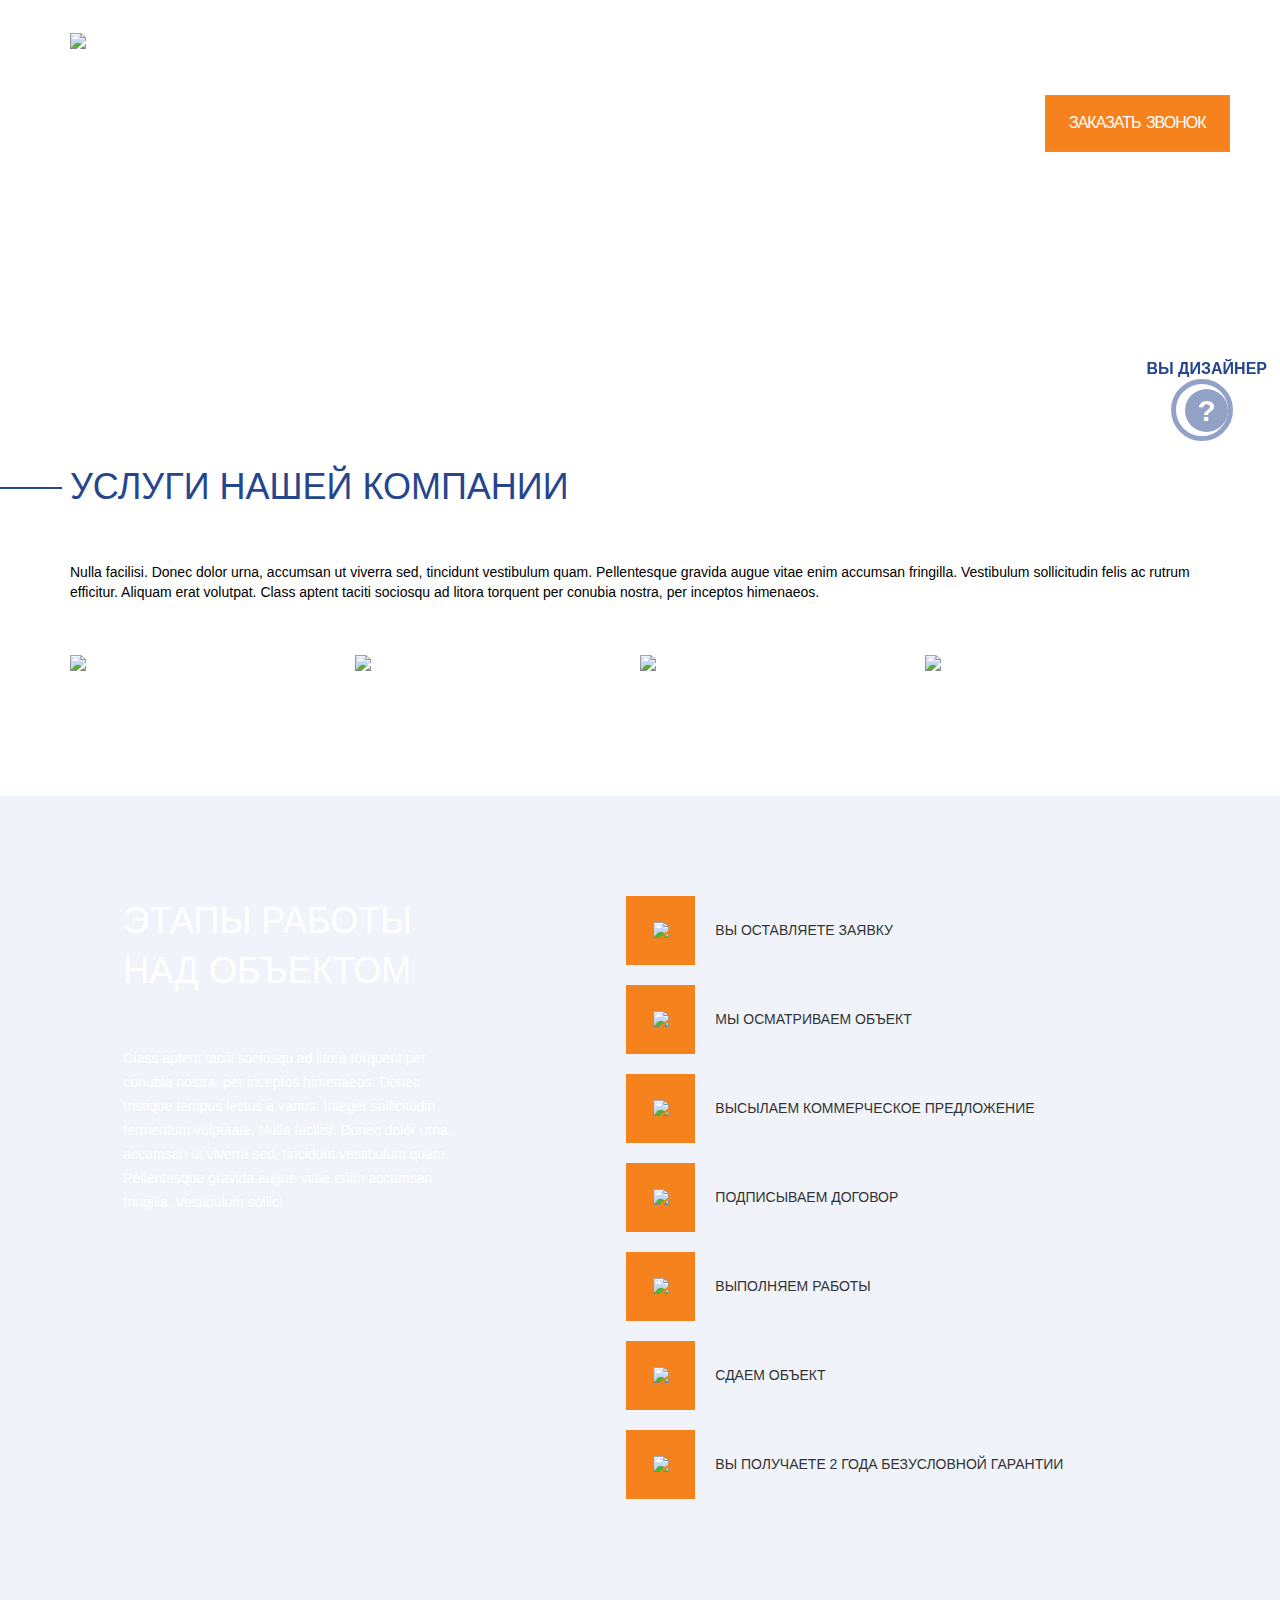
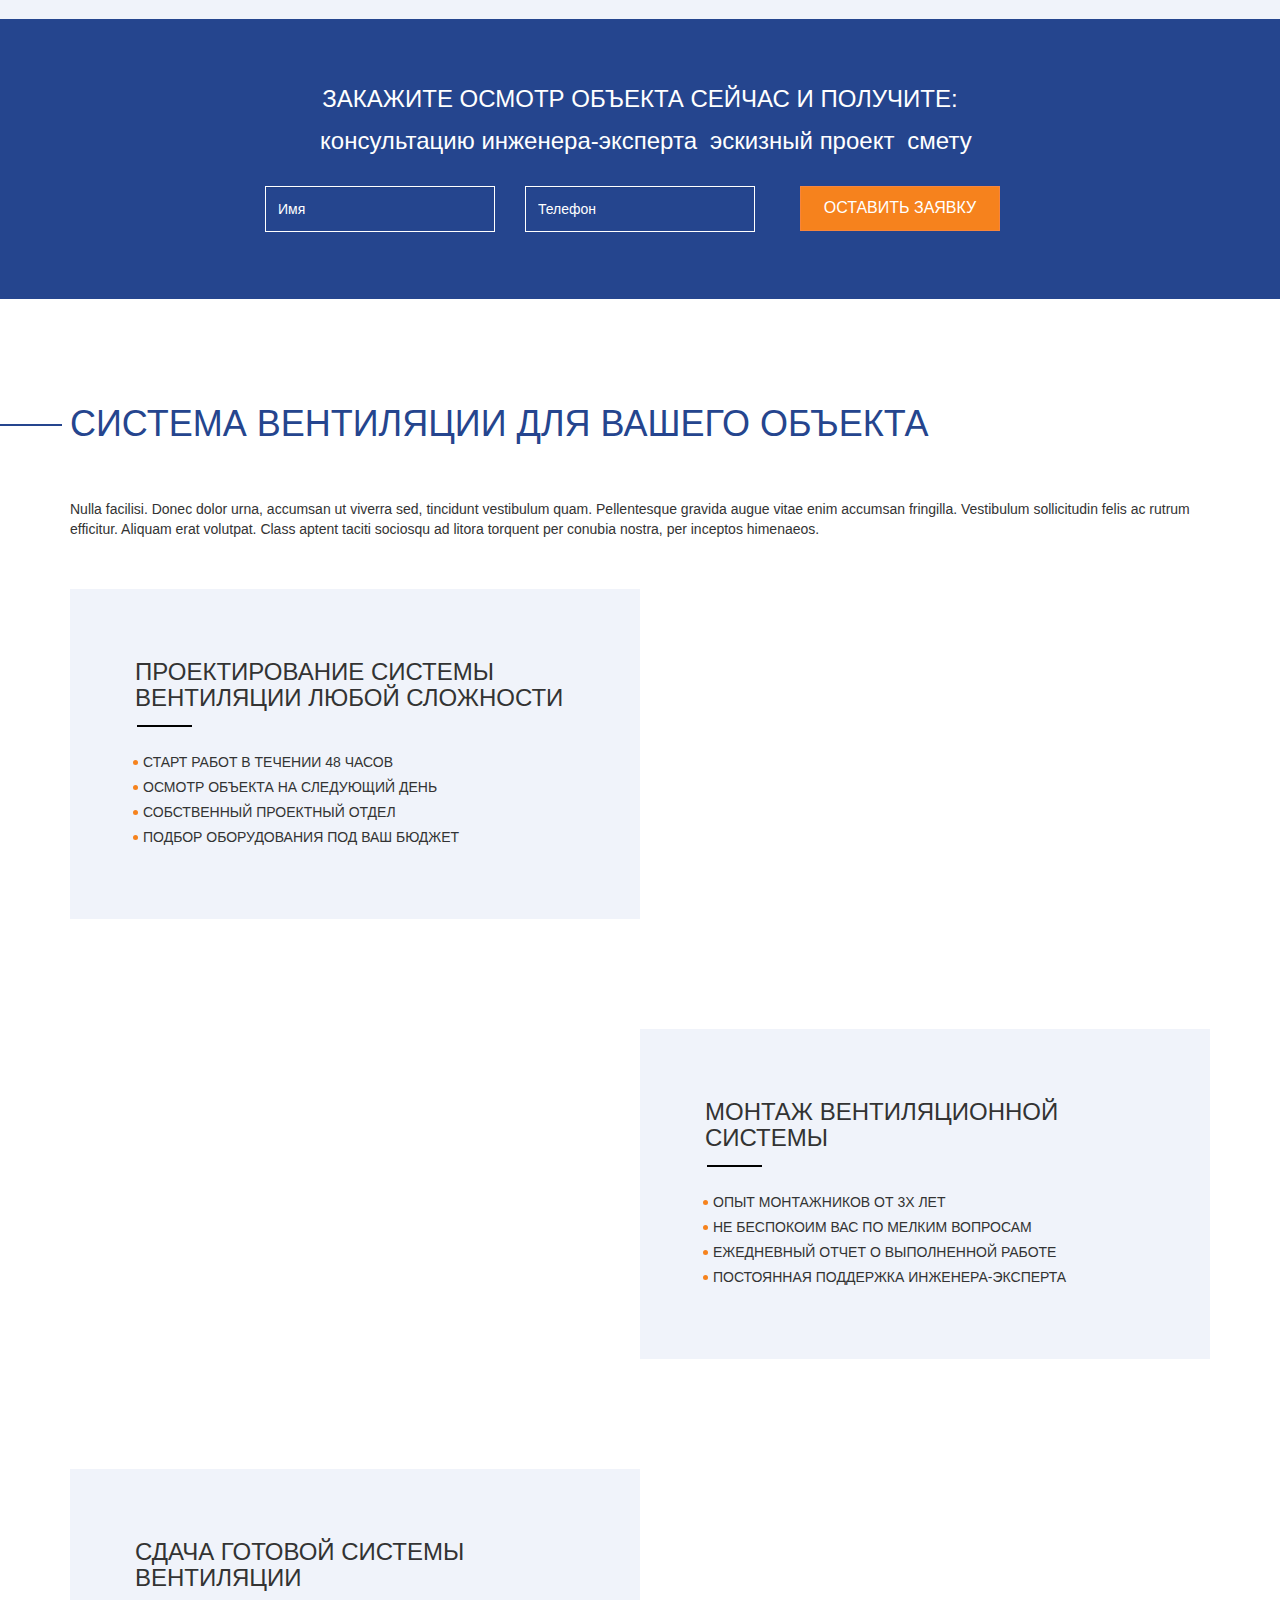
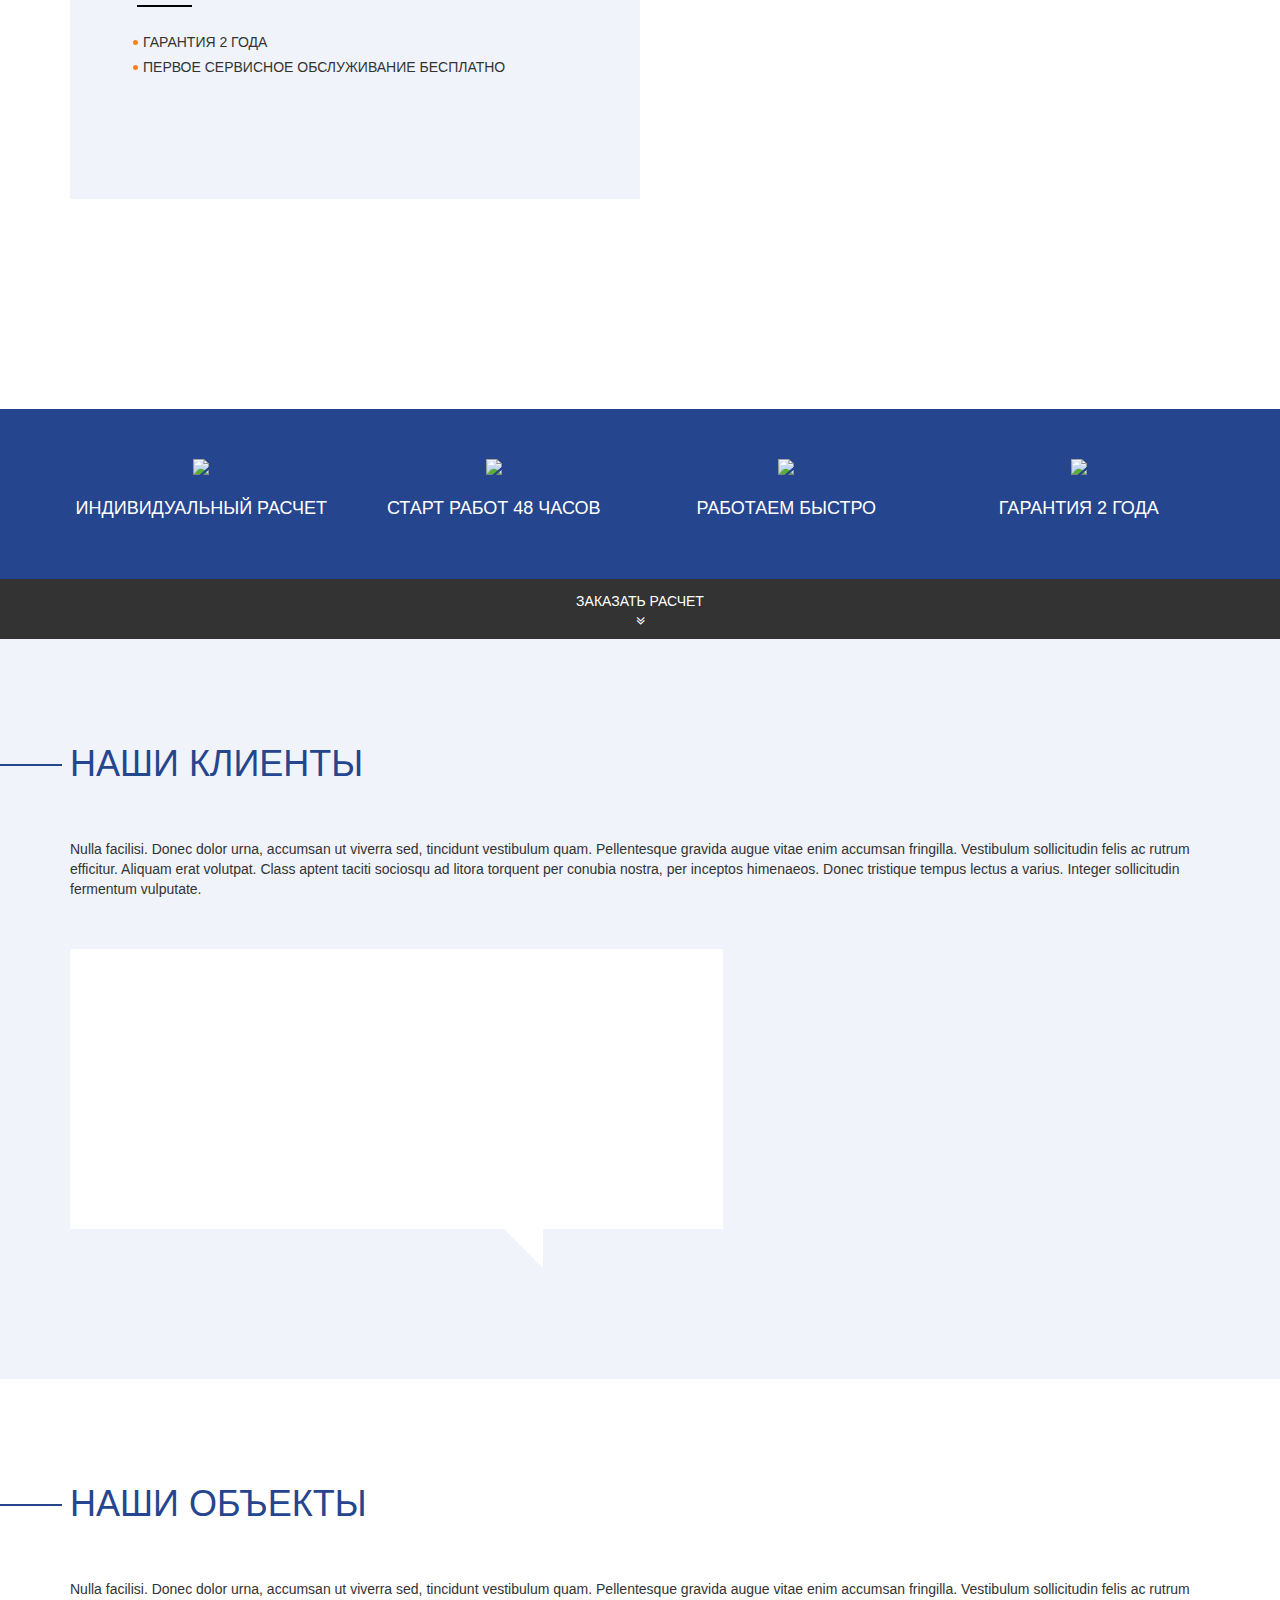
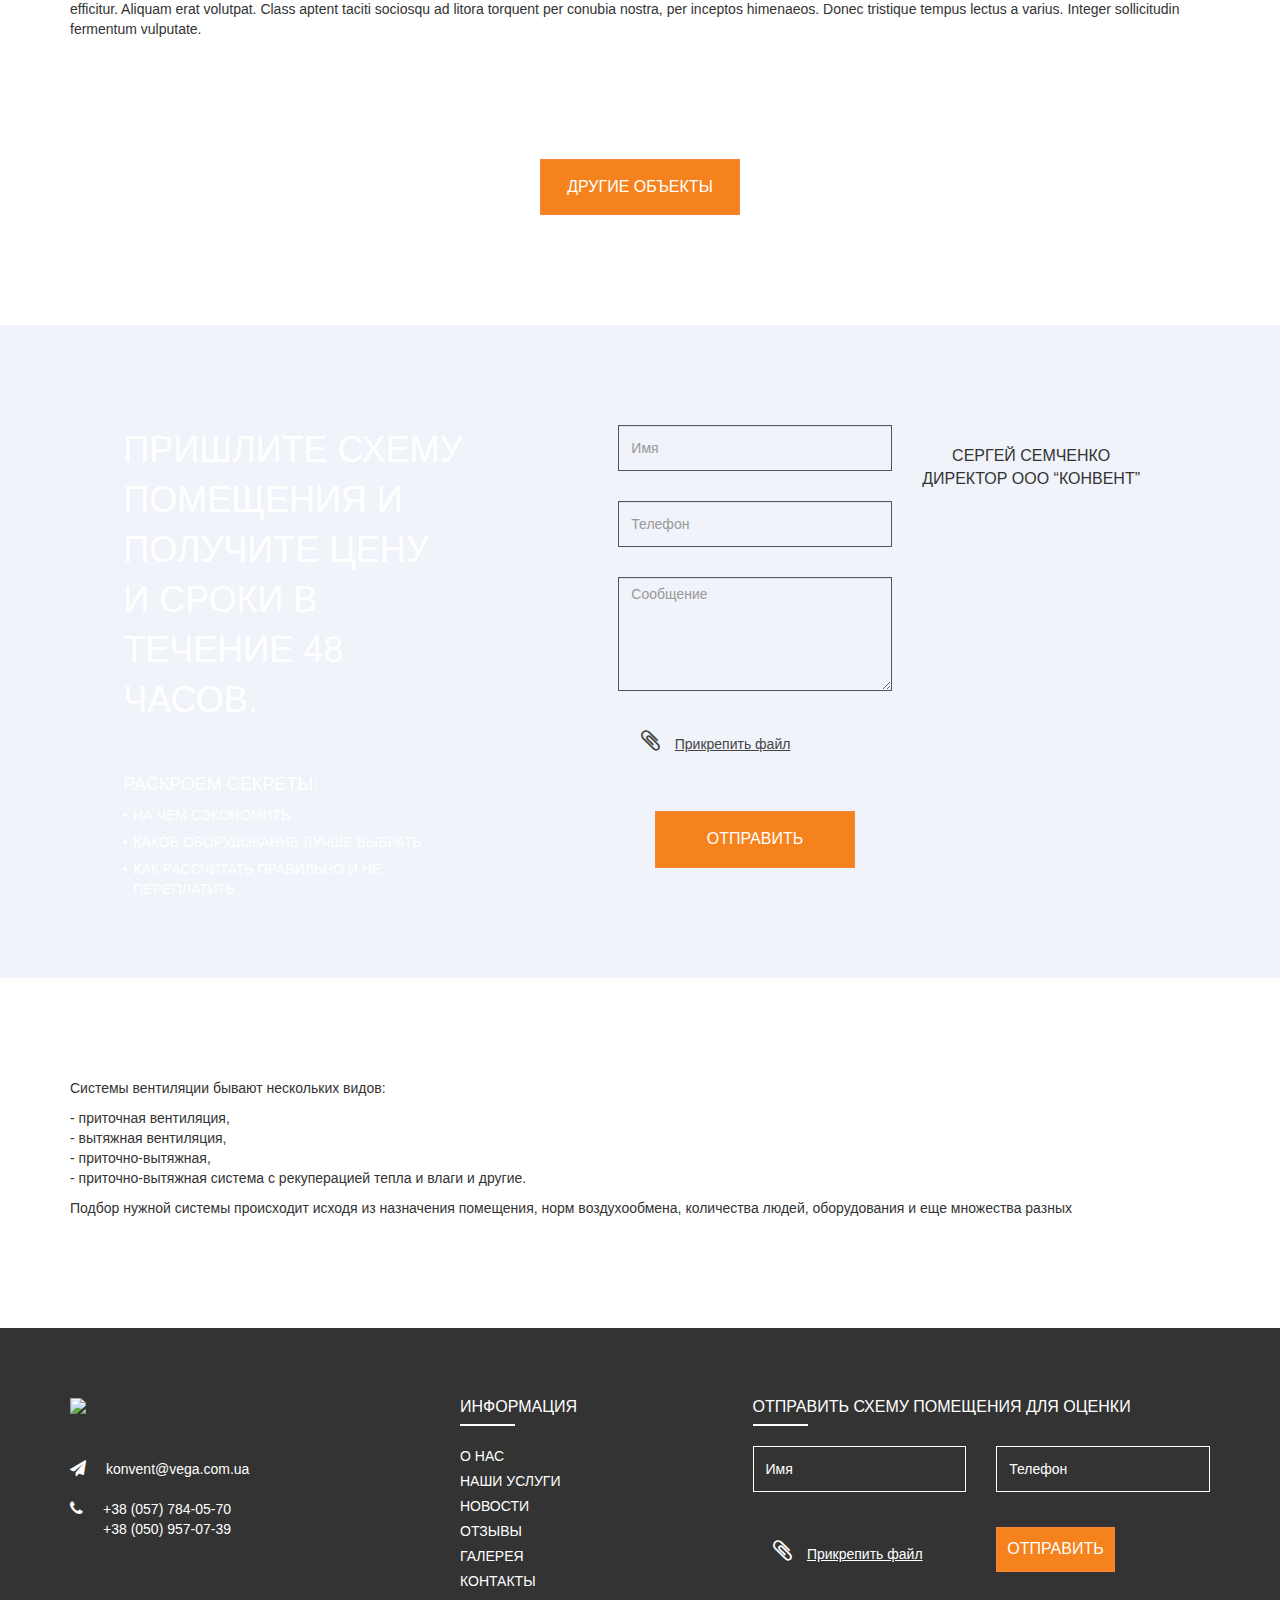
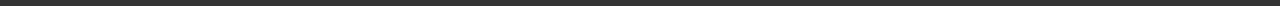
==== index.html @ 23cc6eb9 "1stEd" ====
<!DOCTYPE html>
<html lang="en">

<head>
    <meta charset="utf-8">
    <meta http-equiv="X-UA-Compatible" content="IE=edge">
    <meta name="viewport" content="width=device-width, initial-scale=1">
    <title>konvent</title>
    <!-- Bootstrap -->
    <link href="css/bootstrap.min.css" rel="stylesheet">
    <link href="https://fonts.googleapis.com/css?family=Open+Sans" rel="stylesheet">
    <link href="https://fonts.googleapis.com/css?family=Comfortaa:400,700&amp;subset=cyrillic-ext" rel="stylesheet">
    <link href="http://maxcdn.bootstrapcdn.com/font-awesome/4.3.0/css/font-awesome.min.css" rel="stylesheet">
    <link href="https://cdnjs.cloudflare.com/ajax/libs/fancybox/2.1.5/jquery.fancybox.min.css" rel="stylesheet">
    <link rel="stylesheet" type="text/css" href="css/style.css">
</head>

<body id="main-page">
    <header id="header">
        <div class="container">
            <div class="header-wrapper">
                <div class="header-top">
                    <div class="row">
                        <div class="col-sm-6 col-md-3">
                            <div class="logo-block">
                                <a href="#"><img src="images/logo.png"></a>
                                <p>10 лет на рынке</p>
                            </div>
                        </div>
                        <div class="col-sm-6 col-md-2 col-md-push-7">
                            <div class="phone-block">
                                <a class="order-call" href="tel:+38057784057">

                   +38 (057) 784-05-70

                 </a>
                                <a class="order-call" href="tel:+380509570739">

                   +38 (050) 957-07-39

                 </a>
                                <a class="btn btn-section" href="#" data-toggle="modal" data-target="#modal-oneclick">Заказать звонок</a>
                            </div>
                        </div>
                        <div class="col-sm-12 col-md-7 col-md-pull-2">
                            <div class="header-menu">
                                <div class="navbar-header">
                                    <button type="button" class="navbar-toggle" data-toggle="collapse" data-target=".navbar-collapse">
                                        <span class="sr-only">Toggle navigation</span>
                                        <span class="icon-bar"></span>
                                        <span class="icon-bar"></span>
                                        <span class="icon-bar"></span>
                                    </button>
                                </div>
                                <div id="menu" class="navbar-collapse collapse">
                                    <div class="menu-header-menu-container">
                                        <ul id="bs-example-navbar-collapse-1" class="nav nav-justified">
                                            <li class="menu-item"><a title="О нас" href="#">О нас</a></li>
                                            <li class="menu-item"><a title="Услуги" href="#">Услуги</a></li>
                                            <li class="menu-item"><a title="Новости" href="#">Новости</a></li>
                                            <li class="menu-item"><a title="Магазин" href="#">Магазин</a></li>
                                            <li class="menu-item"><a title="Галерея" href="#">Галерея</a></li>
                                            <li class="menu-item"><a title="Контакты" href="#">Контакты</a></li>
                                        </ul>
                                    </div>
                                </div>
                            </div>
                        </div>
                        
                    </div>

                        <h1>Эксперт в области климата</h1>
                    <h1>Эксперт в области климата</h1>

                </div>
            </div>
        </div>
    </header>
    <section class="services section-content">

        <div class="container">
            <h2>Услуги нашей компании</h2>
            <p>Nulla facilisi. Donec dolor urna, accumsan ut viverra sed, tincidunt vestibulum quam. Pellentesque gravida augue vitae enim accumsan fringilla. Vestibulum sollicitudin felis ac rutrum efficitur. Aliquam erat volutpat. Class aptent taciti sociosqu ad litora torquent per conubia nostra, per inceptos himenaeos. </p>
            <div class="service-wrapper">
                <div class="service-item" id="service-1">
                    <img src="images/service-ventil.png">
                    <h5>вентиляция</h5>
                    <span class="hover-block">
                        <a href="#" class="btn">заказать</a>
                    </span>
                </div>
                <div class="service-item" id="service-2">
                    <img src="images/service-otoplenie.png">
                    <h5>отопление</h5>
                    <span class="hover-block">
                        <a href="#" class="btn">заказать</a>
                    </span>
                </div>
                <div class="service-item" id="service-3">
                    <img src="images/service-air-conditioning.png">
                    <h5>кондиционеры</h5>
                    <span class="hover-block">
                        <a href="#" class="btn">заказать</a>
                    </span>
                </div>
                <div class="service-item" id="service-4">
                    <img src="images/service-remont.png">
                    <h5>ремонт. сервис</h5>
                    <span class="hover-block">
                        <a href="#" class="btn">заказать</a>
                    </span>
                </div>
            </div>
        </div>
    </section>
    <section class="stages-of-work">
        <div class="row equal">
            <div class="col-sm-5" id="stages-bg" >
                <div class="about ">
                    <h2>этапы  работы над объектом</h2>
                    <p>Class aptent taciti sociosqu ad litora torquent per conubia nostra, per inceptos himenaeos. Donec tristique tempus lectus a varius. Integer sollicitudin fermentum vulputate. Nulla facilisi. Donec dolor urna, accumsan ut viverra sed, tincidunt vestibulum quam. Pellentesque gravida augue vitae enim accumsan fringilla. Vestibulum sollici</p>
                    </div>
            </div>
            <div class="col-sm-7">
                <div class="stages-item">
                    <ul>
                        <li>
                        <div class="stages-item-img">
                        <img src="images/stages-item1.png">
                        </div>
                        Вы оставляете заявку 
                        </li>
                        <li>
                        <div class="stages-item-img">
                        <img src="images/stages-item2.png">
                        </div> 
                        Мы осматриваем объект</li>
                        <li>
                        <div class="stages-item-img">
                        <img src="images/stages-item3.png">
                        </div>
                        Высылаем коммерческое предложение</li>
                        <li>
                        <div class="stages-item-img">
                        <img src="images/stages-item4.png">
                        </div>
                        Подписываем договор</li>
                        <li>
                        <div class="stages-item-img">
                        <img src="images/stages-item5.png">
                        </div>
                        Выполняем работы</li>
                        <li>
                        <div class="stages-item-img">
                        <img src="images/stages-item6.png">
                        </div>
                        Сдаем объект</li>
                        <li>
                        <div class="stages-item-img">
                        <img src="images/stages-item7.png">
                        </div>
                        Вы получаете 2 года безусловной гарантии</li>
                    </ul>
                </div>
            </div>
        </div>
    </section>
    <section class="order-object">
        <div class="container">
            <div class="row">
                <div class="col-sm-offset-2 col-sm-8 col-sm-offset-2">
                    <h3>Закажите осмотр объекта сейчас и   получите:</h3>
                    <ul>
                        <li> консультацию инженера-эксперта</li>
                        <li>эскизный проект</li>
                        <li>смету</li>
                    </ul>
                    <div class="form-block">
                        <form>
                            <div class="form-group">
                                <div class="row">
                                    <div class="col-sm-4">
                                        <input type="text" class="form-control" placeholder="Имя">
                                    </div>
                                    <div class="col-sm-4">
                                        <input type="tel" class="form-control" placeholder="Телефон">
                                    </div>
                                    <div class="col-sm-4">
                                        <a class="btn btn-section" href="#">оставить заявку</a>
                                    </div>
                                </div>
                            </div>
                        </form>
                        
                    </div>
                </div>
            </div>
        </div>
    </section>
    <!-- 09-06 code N -->
    <section class="about-product section-content">
        <div class="container">
            <h2>Система вентиляции для Вашего объекта</h2>
            <p>Nulla facilisi. Donec dolor urna, accumsan ut viverra sed, tincidunt vestibulum quam. Pellentesque gravida augue vitae enim accumsan fringilla. Vestibulum sollicitudin felis ac rutrum efficitur. Aliquam erat volutpat. Class aptent taciti sociosqu ad litora torquent per conubia nostra, per inceptos himenaeos. </p>
            <div class="info-card-wrapper">
                <div class="info-card">
                    <div class="info-card-text">
                        <h3>Проектирование системы вентиляции любой сложности</h3>
                        <ul>
                            <li>Старт работ в течении 48 часов</li>
                            <li>Осмотр объекта на следующий день</li>
                            <li>Собственный проектный отдел</li>
                            <li>Подбор оборудования под Ваш бюджет</li>
                        </ul>
                    </div>
                    <div class="info-card-img">
                        <img src="images/gallery-img1.png">
                    </div>
                </div>
                <div class="info-card">
                    <div class="info-card-text">
                        <h3>Монтаж вентиляционной системы</h3>
                        <ul>
                            <li>Опыт монтажников от 3х лет</li>
                            <li> Не беспокоим Вас по мелким вопросам</li>
                            <li>Ежедневный отчет о выполненной работе</li>
                            <li>Постоянная поддержка инженера-эксперта</li>
                        </ul>
                    </div>
                    <div class="info-card-img">
                        <img src="images/gallery-img2.png">
                    </div>
                </div>
                <div class="info-card">
                    <div class="info-card-text">
                        <h3>Сдача готовой системы вентиляции</h3>
                        <ul>
                            <li>Гарантия 2 года</li>
                            <li> Первое сервисное обслуживание бесплатно</li>
                        </ul>
                    </div>
                    <div class="info-card-img">
                        <img src="images/gallery-img3.png">
                    </div>
                </div>
            </div>
        </div>
    </section>
    <section class="slogan">
        <div class="container">
            <div class="row">
                <div class="col-sm-3">
                    <div class="slogan-words">
                        <img src="images/slogan1.png">
                        <p>Индивидуальный расчет</p>
                    </div>
                </div>
                <div class="col-sm-3">
                    <div class="slogan-words">
                        <img src="images/slogan2.png">
                        <p>Старт работ 48 часов</p>
                    </div>
                </div>
                <div class="col-sm-3">
                    <div class="slogan-words">
                        <img src="images/slogan3.png">
                        <p>Работаем быстро</p>
                    </div>
                </div>
                <div class="col-sm-3">
                    <div class="slogan-words">
                        <img src="images/slogan4.png">
                        <p>Гарантия 2 года</p>
                    </div>
                </div>
            </div>
        </div>
    </section>
    <!-- //09-06 code N -->
    <!-- 09-06 code V -->
    <section class="order-form">
        <div class="panel-group">
            <div class="panel panel-default">
                <div class="panel-heading">
                    <h4 class="panel-title">
          <a data-toggle="collapse" href="#collapse1">Заказать расчет <span><i class="fa fa-angle-double-down" aria-hidden="true"></i></span></a>
        </h4>
                </div>
                <div id="collapse1" class="panel-collapse collapse">
                    <div class="panel-body">
                        <div class="container">
                            <div class="form-block">
                                <form action="#">
                                    <div class="form-group">
                                        <div class="row">
                                            <div class="col-sm-5">
                                                <input type="text" class="form-control" placeholder="Имя">
                                            </div>
                                            <div class="col-sm-5">
                                                <input type="tel" class="form-control" placeholder="Телефон">
                                            </div>
                                            <div class="col-sm-2">
                                                <a class="btn btn-section" href="#">оставить заявку</a>
                                            </div>
                                        </div>
                                    </div>
                                </form>
                            </div>
                        </div>
                    </div>
                </div>
            </div>
        </div>
    </section>
    <section class="reviews section-content bg-color">
        <div class="container">
            <h2>наши клиенты</h2>
            <p>Nulla facilisi. Donec dolor urna, accumsan ut viverra sed, tincidunt vestibulum quam. Pellentesque gravida augue vitae enim accumsan fringilla. Vestibulum sollicitudin felis ac rutrum efficitur. Aliquam erat volutpat. Class aptent taciti sociosqu ad litora torquent per conubia nostra, per inceptos himenaeos. Donec tristique tempus lectus a varius. Integer sollicitudin fermentum vulputate.</p>
            <div class="row reviews-wrapper">
                <div class="col-sm-7">
                    <div class="reviews-block">
                        <div class="reviews-slider"></div>
                    </div>
                </div>
                <div class="col-sm-5">
                    <div class="brand-block">
                        <ul class="clearfix">
                            <li>
                                <img src="images/brand-1.png" alt="">
                            </li>
                            <li><img src="images/brand-2.png" alt=""></li>
                            <li><img src="images/brand-3.png" alt=""></li>
                            <li><img src="images/brand-4.png" alt=""></li>
                            <li><img src="images/brand-5.png" alt=""></li>
                            <li><img src="images/brand-6.png" alt=""></li>
                        </ul>
                    </div>
                </div>
            </div>
        </div>
    </section>
    <section class="object-gallery section-content">
        <div class="container">
            <h2>наши объекты</h2>
            <p>Nulla facilisi. Donec dolor urna, accumsan ut viverra sed, tincidunt vestibulum quam. Pellentesque gravida augue vitae enim accumsan fringilla. Vestibulum sollicitudin felis ac rutrum efficitur. Aliquam erat volutpat. Class aptent taciti sociosqu ad litora torquent per conubia nostra, per inceptos himenaeos. Donec tristique tempus lectus a varius. Integer sollicitudin fermentum vulputate.</p>
        </div>
        <div class="gallery-block clearfix">
            <div class="img-wrapper">
                <a href="images/obj-lg-1.jpg" class="fancybox" data-fancybox="gallery" data-caption="My caption">
                    <img src="images/obj-1.jpg" alt="" />
                    <div class="hover-bg">
                        <h4>Lorem ipsum dolor</h4>
                        <img src="images/search-plus.png" alt="">
                    </div>
                </a>
            </div>
            <div class="img-wrapper">
                <a href="images/obj-lg-2.jpg" class="fancybox" data-fancybox="gallery" data-caption="My caption">
                    <img src="images/obj-2.jpg" alt="" />
                    <div class="hover-bg">
                        <h4>Lorem ipsum dolor</h4>
                        <img src="images/search-plus.png" alt="">
                    </div>
                </a>
            </div>
            <div class="img-wrapper">
                <a href="images/obj-lg-3.jpg" class="fancybox" data-fancybox="gallery" data-caption="My caption">
                    <img src="images/obj-3.jpg" alt="" />
                    <div class="hover-bg">
                        <h4>Lorem ipsum dolor</h4>
                        <img src="images/search-plus.png" alt="">
                    </div>
                </a>
            </div>
            <div class="img-wrapper">
                <a href="images/obj-lg-4.jpg" class="fancybox" data-fancybox="gallery" data-caption="My caption">
                    <img src="images/obj-4.jpg" alt="" />
                    <div class="hover-bg">
                        <h4>Lorem ipsum dolor</h4>
                        <img src="images/search-plus.png" alt="">
                    </div>
                </a>
            </div>
            <div class="img-wrapper">
                <a href="images/obj-lg-5.jpg" class="fancybox" data-fancybox="gallery" data-caption="My caption">
                    <img src="images/obj-5.jpg" alt="" />
                    <div class="hover-bg">
                        <h4>Lorem ipsum dolor</h4>
                        <img src="images/search-plus.png" alt="">
                    </div>
                </a>
            </div>
        </div>
        <a href="#" class="btn btn-section">другие объекты</a>
    </section>
    <section class="contact-form bg-color">
        <div class="row equal">
            <div class="col-sm-5" id="form-bg">
                <div class="form-text">
                    <h2>Пришлите схему помещения и получите цену и сроки в течение 48 часов. </h2>
                    <h4>Раскроем секреты:</h4>
                    <ul>
                        <li>на чем сэкономить</li>
                        <li>какое оборудование лучше выбрать</li>
                        <li>как рассчитать правильно и не переплатить</li>
                    </ul>
                </div>
            </div>
            <div class="col-sm-7">
                <div class="form-content section-content bg-section">
                    <div class="row">
                        <div class="col-sm-8 col-md-6">
                            <div class="form-block">
                                <div class="form-group">
                                    <input type="text" class="form-control" placeholder="Имя">
                                </div>
                                <div class="form-group">
                                    <input type="tel" name="phone" class="form-control" placeholder="Телефон">
                                </div>
                                <div class="form-group">
                                    <textarea name="msg" class="form-control" rows="5" placeholder="Сообщение"></textarea>
                                </div>
                                <div class="form-group">
                                    <div class="file-input clearfix">
                                            <span class="btn btn-success fileinput-button">
                                                <i class="fa fa-paperclip" aria-hidden="true"></i>
                                                <span>Прикрепить файл</span>
                                                <input id="fileupload" type="file" name="files[]" multiple="">
                                            </span>
                                        </div>
                                </div>
                                <button class="btn btn-section">отправить</button>
                            </div>
                        </div>
                        <div class="col-sm-4">
                            <div class="manager-photo">
                                <img src="images/manager.jpg" alt="">
                                <span class="name">Сергей Семченко <br>Директор ООО “Конвент”</span>
                            </div>
                        </div>
                    </div>
                </div>
            </div>
        </div>
    </section>
    <section class="seo-info section-content">
        <div class="container">
            <div class="seo-text">
                <p>Системы вентиляции бывают нескольких видов:
                    <ul>
                        <li>- приточная вентиляция,</li>
                        <li>- вытяжная вентиляция,</li>
                        <li>- приточно-вытяжная,</li>
                        <li>- приточно-вытяжная система с рекуперацией тепла и влаги и другие.</li>
                    </ul>
                    Подбор нужной системы происходит исходя из назначения помещения, норм воздухообмена, количества людей, оборудования и еще множества разных</p>
                <p>Lorem ipsum dolor sit amet, consectetur adipisicing elit. Reprehenderit molestiae asperiores cumque deleniti delectus laboriosam amet tempore odit tenetur fugit magnam vel voluptatum repellendus dolorum ut earum dolore, soluta quaerat.</p>
            </div>
        </div>
    </section>
    
    <!-- FOOTER -->
    <footer id="footer">
        <div class="container">
            <div class="row">
                <div class="col-sm-3">
                    <div class="contacts">
                        <a class="logo" href="#"><img src="images/footer-logo.png"></a>
                        <ul>
                            <li class="email"><a href="mailto:konvent@vega.com.ua"><i class="fa fa-paper-plane" aria-hidden="true"></i>konvent@vega.com.ua</a></li>
                            <li><a href="tel:+380577840570"><i class="fa fa-phone" aria-hidden="true"></i>+38 (057) 784-05-70</a></li>
                            <li><a href="tel:+380509570739">+38 (050) 957-07-39</a></li>
                        </ul>
                    </div>
                </div>
                <div class="col-sm-offset-1 col-sm-2">
                    <div class="information">
                        <h3>информация</h3>
                        <ul>
                            <li><a title="О нас" href="#">о нас</a></li>
                            <li><a title="Услуги" href="#">наши услуги</a></li>
                            <li><a title="Новости" href="#">новости</a></li>
                            <li><a title="Магазин" href="#">отзывы</a></li>
                            <li><a title="Галерея" href="#">галерея</a></li>
                            <li><a title="Контакты" href="#">контакты</a></li>
                        </ul>
                    </div>
                </div>
                <div class="col-sm-offset-1  col-sm-5">
                    <h3 class="footer-form">отправить схему помещения для оценки</h3>
                    <div class="form-block">
                        <form>
                            <div class="form-group">
                                <div class="row">
                                    <div class="col-md-6">
                                        <input type="text" class="form-control" placeholder="Имя">
                                    </div>
                                    <div class="col-md-6">
                                        <input type="tel" class="form-control" placeholder="Телефон">
                                    </div>
                                </div>
                            </div>
                            <div class="form-group">
                                <div class="row">
                                    <div class="col-md-6">
                                        <div class="file-input clearfix">
                                            <span class="btn btn-success fileinput-button">
                                                <i class="fa fa-paperclip" aria-hidden="true"></i>
                                                <span>Прикрепить файл</span>
                                                <input id="fileupload" type="file" name="files[]" multiple="">
                                            </span>
                                        </div>
                                    </div>
                                    <div class="col-md-6">
                                        <a class="btn btn-section" href="#">отправить</a>
                                    </div>
                                </div>
                            </div>
                        </form>
                    </div>
                </div>
            </div>
        </div>
    </footer>
    <!-- //FOOTER -->

          <a class="btn btn-fix" href="#" data-toggle="modal" data-target="#modal-oneclick">
            <span>Вы дизайнер</span>
          <span class="circle">?</span></a>

<!— Modal —>
<div id="modal-oneclick" class="modal fade" role="dialog" style="display: none;">
<div class="modal-dialog modal-sm">
<!— Modal content—>
<div class="modal-content">
<div class="modal-header">
<button type="button" class=close" data-dismiss="modal">×</button>
<h3>Заказ</h3>
</div>
<div class="modal-body">
<div class="form-block">
<?php echo do_shortcode( ‘[contact-form-7 id="117″ title="Заказ в 1 клик"]’ ); ?>
</div>
<div class="info-text">
<small>* Менеджер свяжется с Вами в ближайшие 15 минут (в рабочее время: понедельник-пятница, с 9-00 до 18-00). Спасибо!</small>
</div>
</div>
</div>
</div>
</div>
<!— //Modal —>

    <!-- //09-06 code N -->
    <script src="https://ajax.googleapis.com/ajax/libs/jquery/1.12.4/jquery.min.js"></script>
    <script src="https://cdnjs.cloudflare.com/ajax/libs/fancybox/2.1.5/jquery.fancybox.min.js"></script>
    <script src="js/bootstrap.min.js"></script>
    <script src="js/main.js"></script>
</body>

</html>
---- css/style.css ----
.form-project .form-project-bgbody {
    font-family: 'Open Sans', sans-serif;
    font-size: 14px;
    line-height: 20px;
}

.container:after {
    content: '';
    display: block;
    clear: both;
}

.container:after {
    content: '';
    display: block;
    clear: both;
}

img {
    max-width: 100%;
}

ul {
    -webkit-padding-start: 0;
}

ul li {
    list-style: none;
}

a {
    text-decoration: none;
    color: #FFF;
}
a:hover {
    text-decoration: none;
}

h1 {
    color: #FFF;
    text-align: center;
    font-size: 44px;
    font-weight: bold;
    text-transform: uppercase;
}

h2 {
    text-transform: uppercase;
    text-align: left;
}

.btn {
    -webkit-border-radius: 0;
    -moz-border-radius: 0;
    border-radius: 0;
    text-transform: uppercase;
    text-align: center;
    -webkit-transition: all 0.5s ease-out;
    -o-transition: all 0.5s ease-out;
    transition: all 0.5s ease-out;
}

.btn.active.focus,
.btn.active:focus,
.btn.focus,
.btn:active.focus,
.btn:active:focus,
.btn:focus,
a:active,
a:focus {
    outline: 0
}


/* HEADER */

#header {
    background: url(../images/header-bg.png) 50% 50% no-repeat;
    -webkit-background-size: cover;
    -o-background-size: cover;
    background-size: cover;
    padding-top: 30px;
    padding-bottom: 63px;
}

.logo-block a {
    display: block;
}

.logo-block p {
    font-size: 24px;
    text-align: center;
    color: #fff;
    letter-spacing: 4px;
    font-weight: 300;
    text-align: right;
}

.header-menu {
    margin-top: 28px;
}

#header .navbar-collapse {
    padding-left: 0;
    padding-right: 0;
}

#header .nav-justified>li>a {
    font-size: 15px;
    font-weight: bold;
    text-transform: uppercase;
    white-space: nowrap;
    color: #FFF;
}

#header .nav>li>a:focus,
#header .nav>li>a:hover {
    background-color: transparent;
    color: #fff;
    text-decoration: underline;
}

.phone-block {
    letter-spacing: -1px;
    word-spacing: 2px;
}

#header .phone-block .order-call {
    font-size: 20px;
    font-weight: 700;
    line-height: 30px;
    white-space: nowrap;
    color: #FFF;
}

.phone-block .btn-section {
    margin-top: 5px;
    color: #FFF;
}


/* //HEADER */


/* CONTENT */

.equal
/* .equal > div[class*='col-'] */

{
    display: -webkit-box;
    display: -moz-box;
    display: -ms-flexbox;
    display: -webkit-flex;
    display: flex;
    flex: 1 1 auto;
    S margin: 0;
}

.row.equal {
    margin-right: 0;
    margin-left: 0;
}

.section-content {
    padding-top: 100px;
    padding-bottom: 100px;
}

.section-content .btn-section {
    margin: 50px auto 10px;
    display: block;
    width: 200px;
    color: #fff;
}

.btn-section {
    background-color: #F6821D;
    text-transform: uppercase;
    text-align: center;
    font-size: 16px;
    -webkit-border-radius: 0;
    border-radius: 0;
    padding: 16px 23px;
    transition: all .3s;
    border: 1px solid #f7853c;
}

.btn-section:hover,
.btn-section:focus,
.btn-section:active {
    background: transparent;
    color: #f7853c;
}

.section-content h2 {
    font-size: 36px;
    line-height: 50px;
    color: #25458e;
    margin-top: 0;
    margin-bottom: 50px;
    position: relative;
    /*  font-family: 'Comfortaa', cursive; */
    font-weight: 300;
}

.section-content h2:before {
    content: "";
    display: block;
    max-width: 380px;
    width: 100%;
    height: 2px;
    background-color: #25458e;
    position: absolute;
    top: 25px;
    left: -34%;
}

.bg-color {
    background-color: #f0f3fa;
}

.services p {
    color: #000;
}

.services .service-wrapper:after {
    content: '';
    display: block;
    clear: both;
}

.services .service-wrapper {
    margin-top: 50px;
}

.services .service-item a {
    display: block;
}

.services .service-item {
    display: inline-block;
    position: relative;
    float: left;
    width: 25%;
    color: #fff;
}


.services .service-item .hover-block{
    position: absolute;
    top: 0;
    bottom: 0;
    left: 0;
    right: 0;
    background-color: rgba(4, 4, 4, 0.26);
    display: none;
}

.services .service-item:hover .hover-block{
    display: block;
}
.services .service-item .hover-block .btn {
    display: block;
    width: 200px;
    height: 40px;
    padding: 5px 15px;
    border: 1px solid #fff;
    color: #fff;
    font-size: 16px;
    line-height: 30px;
    text-transform: uppercase;
    margin: 50% auto 20px;
}

.services .service-item .hover-block .btn:hover,
.services .service-item .hover-block .btn:focus {
    border-color: #ff8300;
    color: #ff8300;
}


.service-item h5 {
    text-transform: uppercase;
    font-size: 22px;
    text-align: left;
    position: absolute;
    top: 10px;
}

.service-item h5:before {
    padding-left: 30px;
    padding-right: 10px;
}

#service-1 h5:before {
    content: url(../images/icon-ventil.png);
}

#service-2 h5:before {
    content: url(../images/icon-otoplenie.png);
}

#service-3 h5:before {
    content: url(../images/icon-air-conditioning.png);
}

#service-4 h5:before {
    content: url(../images/icon-remont.png);
}

.services h5:after {
    content: "";
    display: block;
    width: 55px;
    height: 2px;
    background-color: #fff;
    position: absolute;
    top: 34px;
    left: 15px;
}


.stages-of-work{
    margin-top: 24px;
}
#you-get-bg{
    background: url(../images/you-get-bg.png) 50% 50% no-repeat;
    background-size: cover;
    color: #fff;
    position: relative;
}


#stages-bg {
    background: url(../images/stages-of-work.png) 50% 50% no-repeat;
    background-size: cover;
    color: #fff;
    position: relative;
}

#stages-bg:after,
#you-get-bg:after {
    content: "";
    display: block;
    clear: both;
}

#stages-bg .about {
    max-width: 410px;
    padding-right: 70px;
    text-align: left;
    position: absolute;
    top: 100px;
    right: 0;
}
#you-get-bg .about{
    max-width: 410px;
    padding-right: 40px;
    text-align: left;
    position: absolute;
    top: 100px;
    right: 0;
}
#stages-bg .about h2,
#you-get-bg h2{
    color: #fff;
    margin-top: 0;
    margin-bottom: 50px;
    font-size: 36px;
    line-height: 50px;
}

#stages-bg .about p,
#you-get-bg .about p{
    line-height: 24px;
}

.stages-of-work,
.you-get {
    background-color: #F0F3FA;
}

.stages-item {
    padding: 100px 0 100px 78px;
}

.stages-item ul li {
    margin-bottom: 20px;
    text-transform: uppercase;
    display: flex;
    align-items: center;
}
.stages-item ul li .stages-item-img{
    width: 69px;
    height: 69px;
    background-color: #F6821D;
    display: flex;
    justify-content: center;
    align-items: center;
    margin-right: 20px;
}


.order-object {
    background-color: #25458e;
}


/* //CONTENT */


/* 09/06 styles V */


/* order-form */

.order-form .panel-default {
    border: 0;
}

.order-form .panel-group {
    margin-bottom: 0;
}

.order-form .panel-default>.panel-heading {
    background-color: #333;
    height: 60px;
    padding-top: 15px;
    text-align: center;
    color: #fff;
    border-radius: 0 !important;
}

.order-form h4.panel-title {
    font-size: 14px;
    text-transform: uppercase;
}

.order-form h4.panel-title a span {
    display: block;
    margin-top: 5px;
}

.order-form .panel-body {
    background-color: #666;
    padding: 30px 15px 15px;
}

.panel-default>.panel-heading+.panel-collapse>.panel-body,
.panel-group .panel-heading+.panel-collapse>.list-group,
.panel-group .panel-heading+.panel-collapse>.panel-body {
    border: 0 !important;
}

.form-block .form-control {
    border-radius: 0;
    height: 46px;
    background-color: transparent;

}
#footer .form-block .form-control {
    color: #fff;
}
#footer a{
    color: #FFF;
}
#footer .btn-section:hover,
#footer .btn-section:focus,
#footer .btn-section:active {
    background: transparent;
    color: #f7853c;
}
.form-block textarea.form-control {
    height: auto;
}

.order-form .form-block .btn {
    padding: 11px 6px 12px;
    width: 100%;
    font-size: 14px;
}

.form-block .form-group {
    margin-bottom: 20px;
}

.order-form .form-control::-webkit-input-placeholder {
    color: #fff;
}


/* //order-form */


/* seo-info */

.seo-text {
    height: 150px;
    overflow-y: scroll;
    font-size: 14px;
}


/* //seo-info */


/* reviews */

.reviews.section-content {
    padding-bottom: 150px;
}

.reviews-wrapper {
    margin-top: 50px;
}

.reviews-block {
    width: 100%;
    height: 280px;
    background-color: #fff;
    padding: 60px 80px 50px;
    position: relative;
}

.reviews-block:after {
    content: "";
    display: block;
    position: absolute;
    bottom: -39px;
    right: 180px;
    width: 0;
    height: 0;
    border-top: 50px solid #fff;
    border-left: 50px solid transparent;
    border-right: 0px solid transparent;
}

.brand-block ul li {
    display: inline-block;
    float: left;
    margin: 20px 5px;
}


/* //reviews */


/* object-gallery */

.gallery-block {
    margin-top: 50px;
}

.gallery-block .img-wrapper {
    display: inline-block;
    float: left;
    width: 20%;
}

.gallery-block .img-wrapper a {
    display: block;
    position: relative;
    overflow: hidden;
}

.gallery-block .img-wrapper a img {
    transition: all .5s ease-in-out;
}

.gallery-block .img-wrapper a:hover {
    overflow: hidden;
}

.gallery-block .img-wrapper a:hover img {
    transform: scale(1.5);
}

.gallery-block .img-wrapper a .hover-bg {
    display: none;
    width: 100%;
    height: 100%;
    position: absolute;
    top: 0;
    left: 0;
    background-color: rgba(0, 0, 0, 0.3);
    text-align: center;
    padding-top: 38%;
    color: #fff;
}

.gallery-block .img-wrapper a:hover .hover-bg {
    display: block;
}

.gallery-block .img-wrapper a .hover-bg h4 {
    font-size: 22px;
    font-weight: 300;
    margin-bottom: 30px;
    text-transform: uppercase;
}

.gallery-block .img-wrapper a .hover-bg .fa {
    display: block;
    font-size: 30px;
}


/* //object-gallery */


/* contact-form */

#form-bg {
    background: url(../images/form-bg.jpg) 50% 50% no-repeat;
    background-size: cover;
    position: relative;
    color: #fff;
}

#form-bg .form-text {
    max-width: 410px;
    padding-right: 70px;
    text-align: left;
    position: absolute;
    top: 100px;
    right: 0;
    padding-bottom: 100px;
    text-transform: uppercase;
}

#form-bg .form-text h2 {
    color: #fff;
    margin-top: 0;
    margin-bottom: 50px;
    font-size: 36px;
    line-height: 50px;
}

#form-bg .form-text h4 {
    font-size: 18px;
}

#form-bg .form-text li {
    position: relative;
    padding-left: 10px;
    margin-bottom: 7px;
}

#form-bg .form-text li:before {
    content: "";
    display: block;
    width: 4px;
    height: 4px;
    background-color: #fff;
    border-radius: 50%;
    position: absolute;
    top: 8px;
    left: 0;
}

.form-content .form-block {
    padding-left: 70px;
}

.form-content .form-block .form-group {
    margin-bottom: 30px;
}

.manager-photo img,
.manager-photo span.name {
    display: block;
}

.manager-photo span.name {
    text-align: center;
    text-transform: uppercase;
    font-size: 16px;
    margin-top: 20px;
}

.contact-form .fileinput-button span{
    text-decoration: underline;
    font-size: 14px;
    text-transform: none;
    color: #444;
}

/* .form-content .form-block .file-input{
    width: 180px;
    } */

    .form-content .form-block .file-input .fa {
        color: #444;
    }


    /* //contact-form */


    /* //09/06 styles V */


    /* 09-06 styles N */


    /* slogan */

    .order-object {
        background-color: #25458e;
        text-align: center;
        padding: 47px 0;
    }

    .order-object h3 {
        color: #FFF;
        text-transform: uppercase;
        padding-bottom: 5px;
    }

    .order-object ul {
        padding-left: 0;
    }

    .order-object ul li {
        display: inline-block;
        color: #FFF;
        font-size: 24px;
        padding: 0 2px;
        line-height: 1.2;
    }

    .order-object ul li:before {
        content: url(../images/icon-order-object.png);
        padding-right: 5px;
    }

    .order-object .form-block {
        margin-top: 30px;
    }

    .order-object .form-block .form-group .form-control {
        border-color: #fff;
        color: #fff;
    }

    .order-object .form-control::-webkit-input-placeholder {
        color: #fff;
    }

    .order-object .btn-section {
        padding: 10px 23px;
    }

    .about-product {
        background: url(../images/about-product.png) 50% 50% no-repeat;
        -webkit-background-size: cover;
        -o-background-size: cover;
        background-size: cover;
    }

    .about-product .info-card {
        margin-bottom: 110px;
        position: relative;
    }

    .info-card-wrapper {
        margin-top: 50px;
    }

    .info-card:after {
        content: '';
        display: block;
        clear: both;
    }

    .info-card-text {
        background-color: #F0F3FA;
        width: 50%;
        height: 330px;
        padding: 70px 65px 50px;
        text-align: left;
        display: inline-block;
        position: relative;
        z-index: 20;
    }

    .info-card-text h3 {
        margin-top: 0;
        margin-bottom: 40px;
        position: relative;
        text-transform: uppercase;
    }

    .info-card-text h3:after {
        content: "";
        display: block;
        width: 55px;
        height: 2px;
        background-color: #000;
        position: absolute;
        bottom: -15px;
        right: 87%;
    }

    .info-card-text ul {
        padding-left: 8px;
    }

    .info-card-text ul li {
        position: relative;
        text-transform: uppercase;
        margin-bottom: 5px;
    }

    .info-card-text ul li:before {
        content: "";
        width: 5px;
        height: 5px;
        -webkit-border-radius: 50%;
        border-radius: 50%;
        background-color: #F6821D;
        position: absolute;
        left: -10px;
        top: 8px;
    }

    .info-card-img {
        display: inline-block;
        position: absolute;
        top: 50px;
        z-index: 10;
    }

    .info-card:nth-of-type(odd) .info-card-text {
        float: left;
    }

    .info-card:nth-of-type(even) .info-card-text {
        float: right;
    }

    .info-card:nth-of-type(odd) .info-card-img {
        left: 40%;
    }

    .info-card:nth-of-type(even) .info-card-img {
        right: 40%;
    }

    .slogan {
        background-color: #25458e;
        text-align: center;
        padding: 47px 0;
    }

    .slogan .slogan-words p {
        text-transform: uppercase;
        color: #FFF;
        font-size: 18px;
        padding-top: 20px;
    }


    /* //slogan */


    /* FOOTER */

    #footer {
        background-color: #333;
        padding-top: 70px;
    }

    .fa-paper-plane,
    .fa-phone,
    .fa-paperclip {
        padding-right: 20px;
        font-size: 16px;
        display: inline-block;
        color: #FFF;
    }

    #footer .contacts .logo img {
        margin-bottom: 45px;
    }

    #footer .contacts ul .email {
        padding-bottom: 20px;
    }

    #footer .contacts ul li:last-of-type {
        padding-left: 33px;
    }

    #footer .information {
        text-transform: uppercase;
        color: #FFF;
    }

    #footer h3 {
        font-size: 16px;
        color: #FFF;
        text-transform: uppercase;
        margin-top: 0;
        margin-bottom: 30px;
        position: relative;
    }

    #footer h3:after {
        content: "";
        display: block;
        width: 55px;
        height: 2px;
        background-color: #fff;
        position: absolute;
        bottom: -10px;
        left:0;
    }
    #footer .information ul li {
        padding-bottom: 5px;
    }

    #footer .form-control::-webkit-input-placeholder {
        color: #fff;
    }

    .file-input .fa,
    .file-input input {
        display: inline-block;
    }

    .file-input .fa {
        width: 2%;
        margin-right: 10px;
        font-size: 24px;
    }
    .file-input input {
        width: 100%;
    }

    #footer .btn {
        padding: 10px;
        margin-top: 15px;
    }
    .fileinput-button {
        position: relative;
        overflow: hidden;
        display: inline-block;
    }
    .file-input input[type="file"] {
        display: block;
    }
    .btn-success{
        color: #FFF;
        background-color: transparent!important;
        border-color: transparent!important;
    }
    .fileinput-button span{
        text-decoration: underline;
        font-size: 14px;
        text-transform: none;
    }
    .fileinput-button input {
        position: absolute;
        top: 0;
        right: 0;
        margin: 0;
        opacity: 0;
        -ms-filter: 'alpha(opacity=0)';
        font-size: 200px !important;
        direction: ltr;
        cursor: pointer;
    }
    .fileinput-button:hover,
    .fileinput-button:focus,
    .fileinput-button:active,
    .btn-success:active,
    .btn-success:focus,
    .btn-success:hover
    {
        background-color: transparent!important;
        border-color: transparent!important;
    }

    /* FOOTER */
    /*btn-fix*/
    .btn-fix{
        position: fixed;
        display: block;
        text-transform: uppercase;
        right: 0;
        top: 350px;
        font-size: 16px;
        font-weight: bold;
        color: #25458e;
        line-height: 1.5;
        text-align: center;
    }    
    .btn-fix span{
        display: block;
        margin-bottom: 8px;
    }
    .btn-fix .circle{
        margin-top: 6px;
        width: 43px;
        height: 43px;
        display: block;
        font-size: 30px;
        color: rgb(255, 255, 255);
        font-weight: bold;
        text-transform: uppercase;
        line-height: 43px;
        background-color: #92A2C6;
        -webkit-border-radius: 50%;
        border-radius: 50%;
        transition: all .5s ease-in-out;
        margin: 0 auto;
    }
    .btn-fix .circle:after{
        content: "";
        display: block;
        border: 5px solid #92A2C6;
        -webkit-border-radius: 50%;
        border-radius: 50%;
        width: 62px;
        height: 62px;
        position: absolute;
        top: 28px;
        left: 37px;
        transition: all .5s ease-in-out;
    }
    .btn-fix .circle:hover,
    .btn-fix .circle:active,
    .btn-fix .circle:focus{
       background-color: #25458e;

   }
   .btn-fix .circle:hover:after,
   .btn-fix .circle:active:after,
   .btn-fix .circle:focus:after{
    border: 5px solid #25458e;
}
.btn-fix:hover,
.btn-fix:active,
.btn-fix:focus{
    color: #25458e;
}

/*// btn-fix*/

/*PAGE SERVISES*/  /*13.06.2017*/
/*services*/
.services .service-block{
    text-align: center;
    margin-bottom: 47px;
}
.services .service-block span{
    font-size: 22px;
    color: rgb(74, 74, 74);
    text-transform: uppercase;
    line-height: 1;
    display: block;
    padding-top: 20px;
}
.services .service-block .img-block .hover-block{
    display: none;
    width: 100%;
    height: 100%;
    position: absolute;
    top: 0;
    left: 0;
    background-color: rgba(0, 0, 0, 0.3);
}
.services .service-block .img-block:hover .hover-block {
  display: block;
}
.services .service-block a{
    overflow: hidden;
    display: block;
    position: relative;
}
.service-block a img {
    transition: all .5s ease-in-out;
}

.service-block a:hover img {
    transform: scale(1.1);
}
.service-block .img-block{
    overflow: hidden;
    text-align: center;
}
.equipment-slider{
    background-color: #25458E;
    text-align: center;
    padding-top: 47px;
    padding-bottom: 47px;
}
.equipment-slider h2{
    color: #FFF;
    position: relative;
    
}
.equipment-slider h2:before {
    content: "";
    display: block;
    max-width: 380px;
    width: 100%;
    height: 2px;
    background-color: #fff;
    position: absolute;
    top: 25px;
    left: -34%;
}

.slider-brands{
    margin-top: 35px;
}
.slider-item{
    display: inline-block;
    text-align: center;

}
.equipment-slider .slider-brands .slick-next,
.equipment-slider .slider-brands .slick-prev{
    width: 30px;
    height: 30px;
    opacity: 0.7;
}
.equipment-slider .slider-brands .slick-next:hover,
.equipment-slider .slider-brands .slick-prev:hover{
    opacity: 1;
}
.slick-prev,
.slick-next{
    z-index: 2;
}
.equipment-slider .slider-brands .slick-prev{
   background: url(../images/slick-prev.png) 50% 50% no-repeat;
}
.equipment-slider .slider-brands .slick-next{
   background: url(../images/slick-next.png) 50% 50% no-repeat;
}


.form-project .form-project-bg{
    background: url(../images/form-project-man.png) 50% 50% no-repeat;
    -webkit-background-size: cover;
    -o-background-size: cover;
    background-size: cover;
    height: 600px;
    margin-top: -60px;
}
.form-project .form-block{
    padding-top: 70px;
    padding-bottom: 70px;
}
.form-project .form-block h3{
    font-size: 36px;
    color: rgb(37, 69, 142);
    text-transform: uppercase;
    text-align: left;
    padding-bottom: 36px;
}

.form-project .form-block p{
    font-size: 24px;
    color: rgb(74, 74, 74);
    text-transform: uppercase;
    line-height: 1;
    text-align: left;

}
.form-project .form-block p span{
    color: #F6821D;
}
.form-project .form-block form{
    padding-top: 50px;
}
.form-project .form-btn{
    text-align: center;
}
.form-project .form-block .file-input .fa {
    color: #444;
}
.form-project .fileinput-button span {
    text-decoration: underline;
    font-size: 14px;
    text-transform: none;
    color: #444;
}
.scheme{
 display: block;
 margin:  0 auto;
}

                    /*//PAGE SERVISES*/  /*//13.06.2017/

                    /*PAGE CONTACTS*/  /*13.06.2017*/
                    .contacts .form-block .form-group{
                        margin-left: 15px;
                        margin-right: 15px;
                    }
                    .contacts .form-block textarea{
                        margin-top: 20px;
                    }
                    .contacts .fileinput-button span{
                        text-decoration: underline;
                        font-size: 14px;
                        text-transform: none;
                        color: #444;
                    }

                    .contacts .form-block .file-input .fa {
                        color: #444;
                    }
                    .form-block .form-control{
                        border: 1px solid;
                    }


                    .contacts-item ul li .contacts-item-img{
                        background-color: transparent;
                        border: 2px solid #F6821D;
                        width: 44px;
                        height: 44px;
                        display: inline-block;
                        text-align: center;
                        padding-top: 8px;
                        margin-right: 20px;
                    }
                    .contacts-item ul li{
                        font-size: 16px;
                        margin-bottom: 20px;
                        font-family: 'Open Sans', sans-serif;
                        display: -webkit-box;
                    }
                    .contacts-item ul li .contacts-item-img .fa{
                        color: #F6821D;
                        font-size: 24px;
                    }
                    .contacts-item ul li .contacts-item-img .fa-phone{
                        padding-right: 0;
                    }

                    /*//PAGE CONTACTS*/  /*13.06.2017*/
                    /*14.06.2017*/
                    .internal-page #header{
                        background: none;
                    }
                    .internal-page .caption{
                        background: url(../images/header-bg-internal.png) 50% 50% no-repeat;
                        -webkit-background-size: cover;
                        -o-background-size: cover;
                        background-size: cover;
                        padding-top: 30px;
                        padding-bottom: 63px;
                    }
                    .internal-page #header .nav>li>a:focus, 
                    .internal-page #header .nav>li>a:hover{
                        background-color: transparent;
                        color: rgb(74, 74, 74);
                        text-decoration: underline;
                    }
                    .internal-page #header .nav-justified>li>a {
                      color: rgb(74, 74, 74);
                  }
                  .internal-page #header .phone-block .order-call{
                      color: rgb(74, 74, 74);
                  }
                  .internal-page #header .btn-section {
                    color: #FFF;
                }
                .internal-page #header .btn-section:hover,
                .internal-page #header .btn-section:focus,
                .internal-page #header .btn-section:active {
                    background: transparent;
                    color: #f7853c;
                }
                .internal-page #header .header-top{
                    margin-bottom: 20px;
                }
                .internal-page #header .header-top .logo-block p{
                    color:#F6821D;
                }

                /*PAGE NEWS*/
                .news .caption{
                    background: url(../images/header-news.png) 50% 50% no-repeat;
                    -webkit-background-size: cover;
                    -o-background-size: cover;
                    background-size: cover;
                    padding-top: 30px;
                    padding-bottom: 63px;
                }
                .section-news .service-block{
                    margin-bottom: 49px;
                }
                .section-news .service-block a{
                    display: block;
                    text-align: left;
                }
                .section-news .service-block h3{
                    font-size: 22px;
                    color: rgb(74, 74, 74);
                    text-transform: uppercase;
                    line-height: 1.364;
                }
                .section-news .service-block h3:hover{
                    color:rgb(37, 69, 142);
                }
                .section-news .service-block .data{
                    font-size: 14px;
                    color: rgb(179, 179, 179);
                    font-style: italic;
                    line-height: 1.714;

                }
                .section-news .service-block .text-block{
                  font-size: 14px;
                  color: rgb(74, 74, 74);
                  line-height: 1.714;
                  text-align: left;
              }
              .section-news .service-block .read-more{
               display: inline-block;
               color: #25458e;
               text-align: center;
           }
           .section-news .service-block .read-more:hover{
            color:#061a49;
        }
        .paging-block{
            text-align: center;
        }
        .paging-block .pagination li a{
            color: rgb(179, 179, 179);
            font-size: 20px;
            text-transform: uppercase;
            line-height: 1.667;
            text-align: center;
            margin-right: 5px;
            margin-left: 5px;
            float: none;
            padding: 10px 17px;
        }
        .paging-block .pagination li a:hover{
            border: 1px solid #F6821D;
            background-color: transparent;
            color: #F6821D;
        }
        .pagination>li:first-child>a,
        .pagination>li:last-child>a{
            border: none;
            background-color: #F0F3FA;
            color: rgb(74, 74, 74);
            -webkit-border-radius: 0;
            border-radius: 0;
        }
        .pagination>li:first-child>a:hover,
        .pagination>li:last-child>a:hover{
            background-color: #25458E;
            color: #fff;
            border: 1px solid #25458E;
        }



      /*//PAGE NEWS*/
      /*//14.06.2017 end*/


      /* media-queries */

      @media (max-width: 1199px) {
        .logo-block p {
            letter-spacing: 1px;
        }
        #header .phone-block .order-call{
            font-size: 19px;
        }
        .header-menu .nav>li>a {
            padding: 10px 9px;
        }
        .header-top h1 {
            font-size: 40px;
        }
        .section-content {
            padding-top: 70px;
            padding-bottom: 70px;
        }
        .section-content h2:before {
            left: -43%;
        }
        .service-item h5 {
            font-size: 18px;
        }
        .service-item h5:before {
            padding-left: 20px;
        }
        .brand-block ul li {
            width: 112px;
        }
        #form-bg .form-text h2 {
            margin-bottom: 40px;
            font-size: 30px;
            line-height: 40px;
        }
        #form-bg .form-text,
        #stages-bg .about {
            top: 70px;
            max-width: 360px;
            padding-right: 30px;
        }
        .stages-item {
            padding: 70px 0 70px 40px;
        }
        .about-product .info-card {
            margin-bottom: 70px;
        }
        .reviews.section-content {
            padding-bottom: 100px;
        }
        .form-content .form-block {
            padding-left: 10px;
        }
        .btn-section{
            padding: 16px 15px;
        }
    }

    @media (max-width: 991px) {
        .logo-block p {
            text-align: left;
            padding-left: 40px;
        }
        .phone-block .btn {
            display: block;
            width: 200px;
            margin: 15px auto 0;
        }
        .header-menu {
            margin-top: 10px;
        }
        .section-content h2:before {
            display: none;
        }
        .section-content h2,
        #stages-bg .about h2,
        #form-bg .form-text h2 {
            font-size: 30px;
            line-height: 40px;
            margin-bottom: 30px;
        }
        #form-bg .form-text,
        #stages-bg .about {
            padding-left: 20px;
            padding-right: 20px;
            width: 100%;
        }
        .manager-photo span.name {
            font-size: 12px;
            margin-top: 10px;
        }
        .slogan {
            padding: 30px 0;
        }
        .slogan .slogan-words p {
            font-size: 15px;
        }
        #footer .contacts .logo img {
            margin-bottom: 25px;
        }
        #footer .contacts a{
            font-size: 12px;

        }

        #footer .contacts a .fa{
            display: block !important;
            text-align: center !important;
            margin-bottom: 5px;
            padding-right: 0;
        }

        #footer .contacts li{
            text-align: center;
        }

        #footer .contacts ul li:last-of-type{
            padding-left: 0;

        }

        #footer h3{
            margin-bottom: 20px;

        }

        .form-control{
            margin-bottom: 10px;
        }

        .info-card-text{
            padding: 30px 40px 45px;
            height: 300px;
        }
        .info-card-text h3{
            font-size: 18px;
            margin-bottom: 25px;
        }

    }
    /*14.06.2017*/
    @media (max-width: 991px) {
        .form-project .form-project-bg{
            height: 360px;
            margin-top: 298px;
        }
        .section-content {
            padding-top: 50px;
            padding-bottom: 50px;
        }
        .slick-next{
            right: -25px;
        }
        .slick-prev {
            left: -25px;
        }
        .btn-fix{
            display: none;
        }
    }
    @media (max-width: 767px) {
        .navbar-toggle{
            border: 1px solid #f6821d;
        }
        .navbar-toggle .icon-bar{
            background-color: #f6821d;
        }
        .logo-block,
        .logo-block p,
        .phone-block{
            text-align: center;
        }
        .services .service-item{
            width: 46%;
            margin-top: 10px;

        }
        .section-content {
            padding-top: 30px;
            padding-bottom: 30px;
        }
        .stages-of-work {
            margin-top: 0px;
        }
        .equal, .equal > div[class*='col-'] {
            display: block;
        }
        .section-content h2, #stages-bg .about h2, #form-bg .form-text h2{
            font-size: 24px;
        }
        #stages-bg .about,
        #you-get-bg .about{
            position: inherit;
            max-width: 100%;
            top: 50px;
            padding-bottom: 60px;
        }
        .stages-item {
            padding-top: 40px;
            padding-bottom: 40px;
            padding-left: 0;
        }
        .stages-item ul li{
            flex-direction: column;
            align-items: center;
            text-align: center;
        }
        .stages-item ul li .stages-item-img{
            margin-right: 0;
            margin-bottom: 5px;
        }
        .info-card-text h3 {
            font-size: 16px;
        }
        .info-card-text ul li {
            font-size: 12px;
        }
        .slogan-words{
            margin-bottom: 20px;
        }
        .brand-block{
            margin-top: 30px;
        }
        .reviews.section-content {
            padding-bottom: 50px;
        }
        .gallery-block {
            margin-top: 20px;
            text-align: center;
        }
        .gallery-block .img-wrapper {
            float: none;
            width: 46%;
        }
        #form-bg .form-text{
            position:inherit;
            top: 50px;
        }
        .section-content .btn-section{
            margin: 30px auto 10px;
        }
        .manager-photo{
         margin-top: 20px; 
        }
        .manager-photo img{
         padding-bottom: 10px;
        }
         .manager-photo img, 
         .manager-photo span.name{
            margin: 0 auto;
        }
        .seo-text{
            font-size: 12px;
        }
        #footer {
            text-align: center;
            display: block;
        }
        #footer .information ul li{
            font-size: 13px;
        }
        #footer .information{
            margin-top: 30px;
            margin-bottom: 30px;
        }
        #footer h3:after{
            display: none;
        }
        .file-input{
            margin-top: 0;
            float: left;
        }
        .file-input{
            content: "";
            display: block;
            clear: both;
        }
        .file-input .fa{
            width: 15%;
            margin-right: 0;
        }
        .slick-next{
            right: -5px;
        }
        .slick-prev {
            left: -5px;

        }
        .scheme{
            margin-bottom: 20px;
        }
}
@media (max-width: 414px) {
    #header{
        padding-bottom: 30px;
    }
    .section-content {
        padding-top: 20px;
        padding-bottom: 20px;
    }
    .info-card-text{
        width: 100%;
    }
    .fileinput-button span{
        font-size: 10px;
    }
    .section-content h2, #stages-bg .about h2, #form-bg .form-text h2{
        font-size: 24px;
    }
}
/* //media-queries */
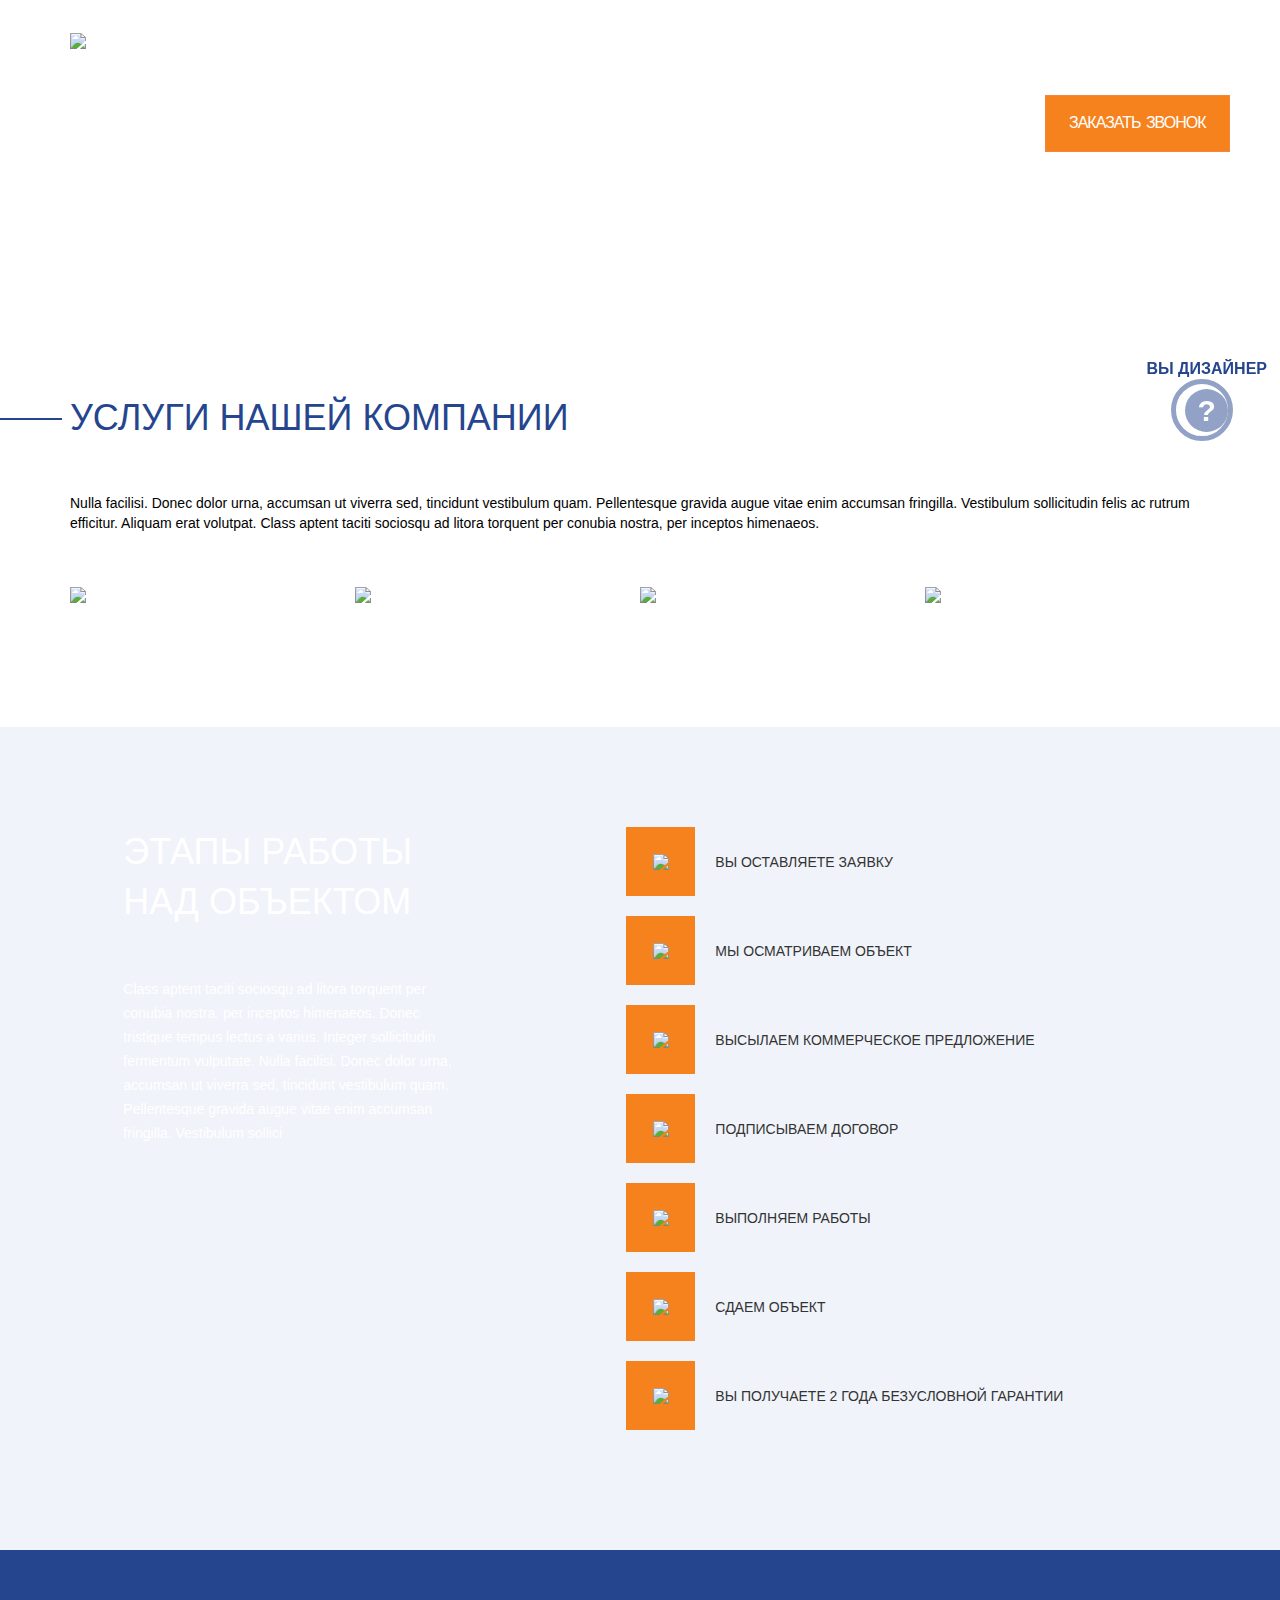
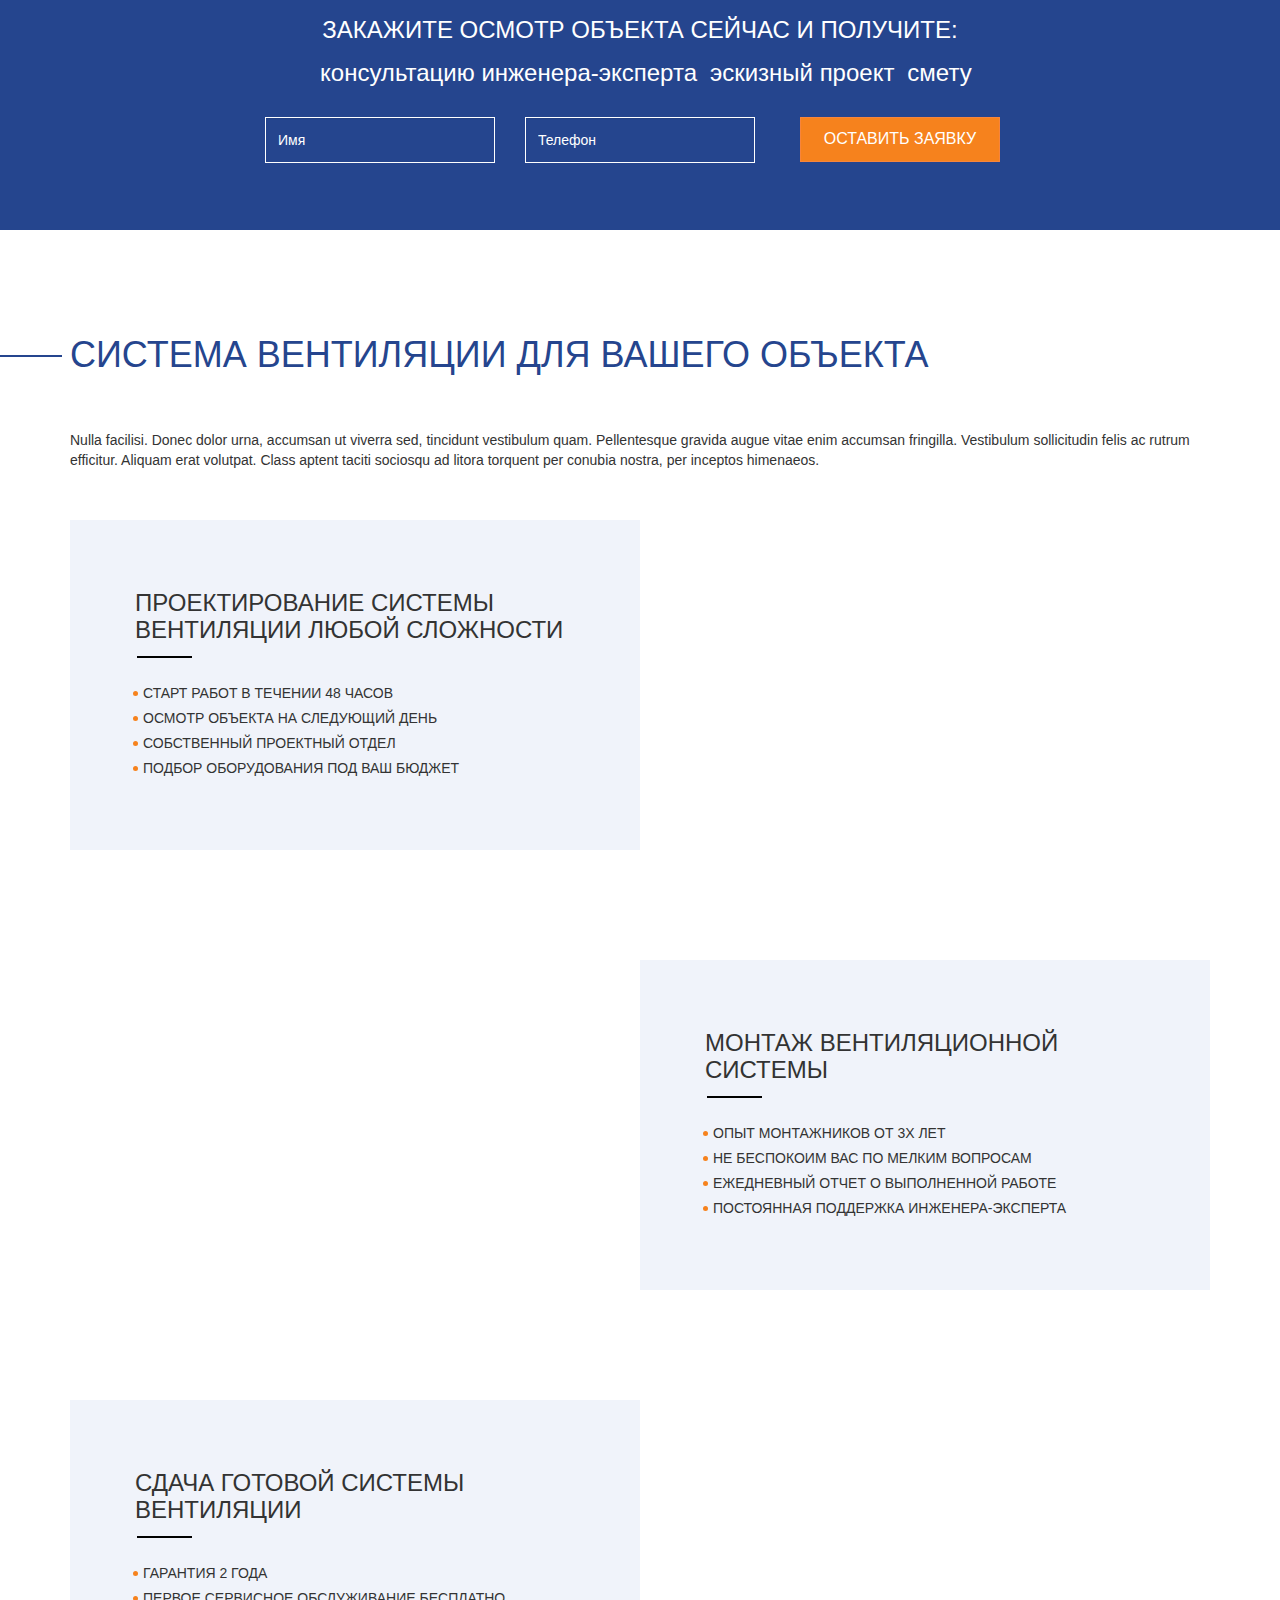
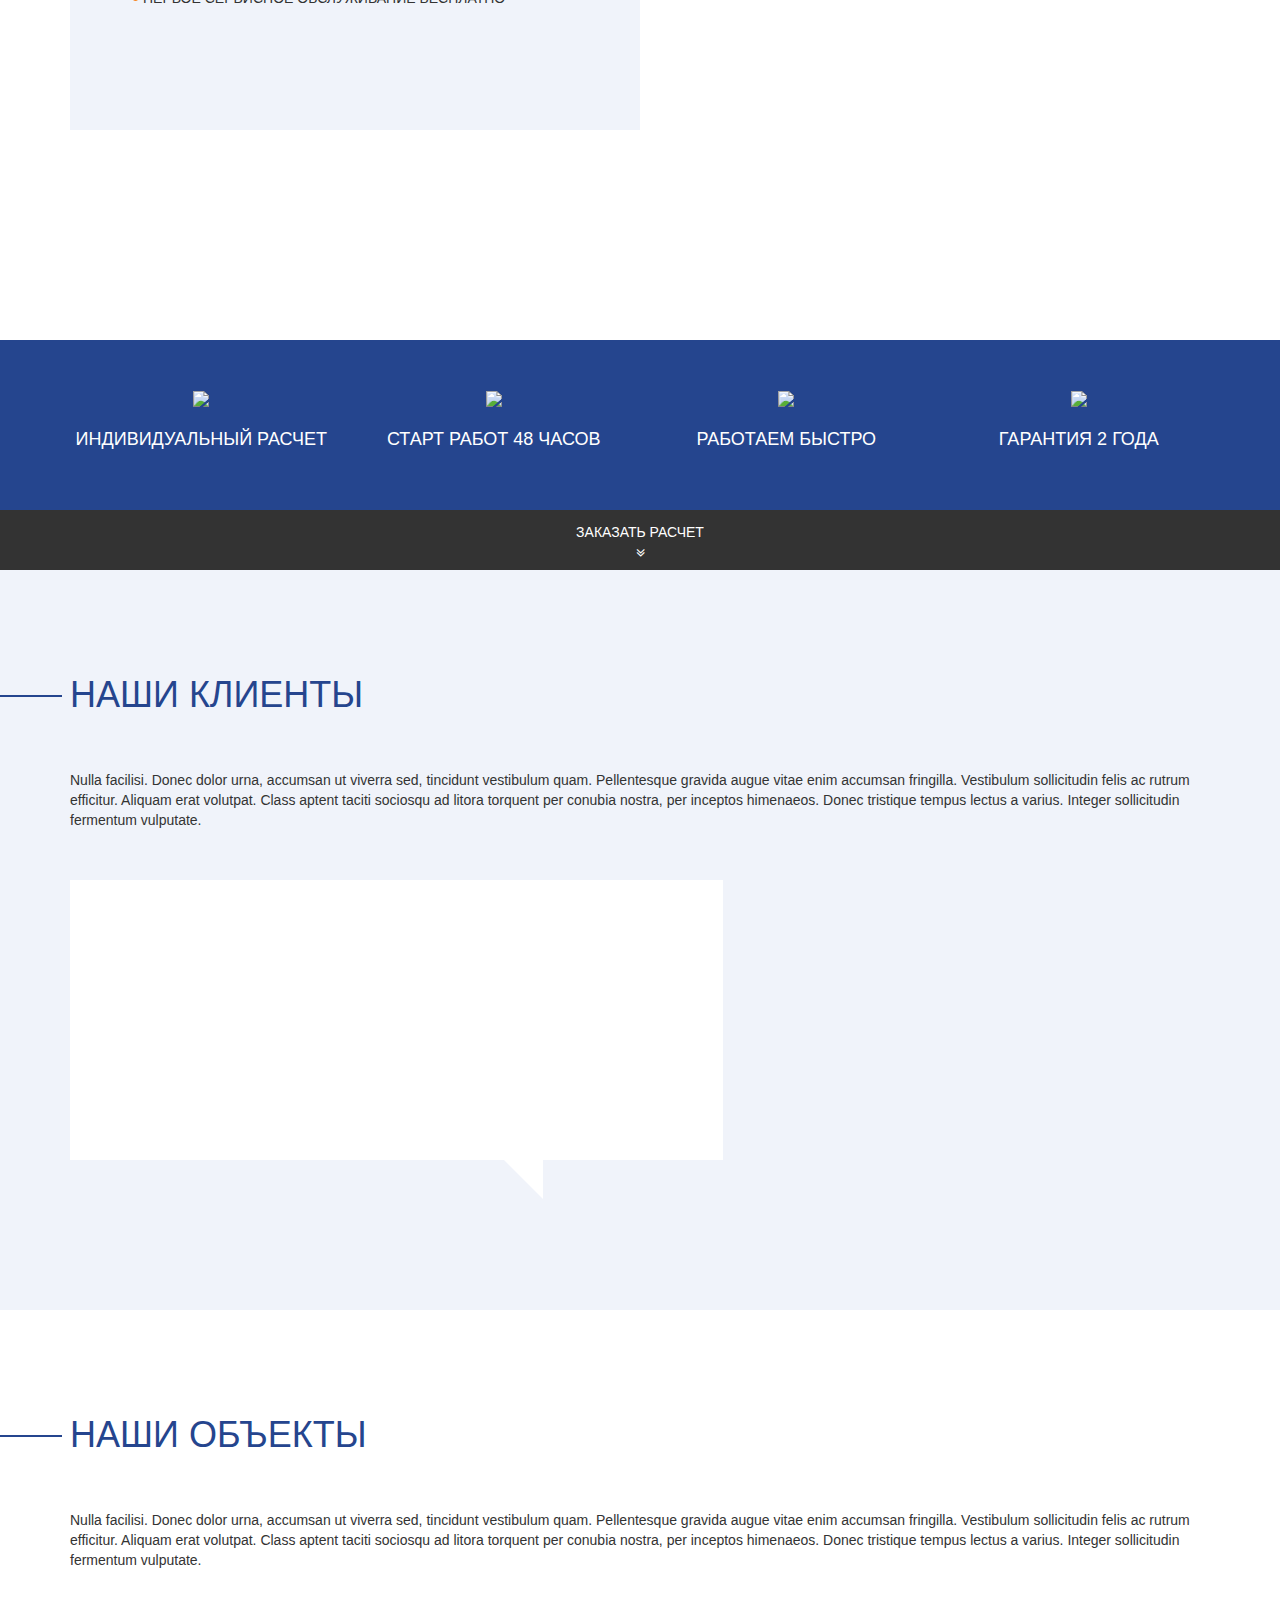
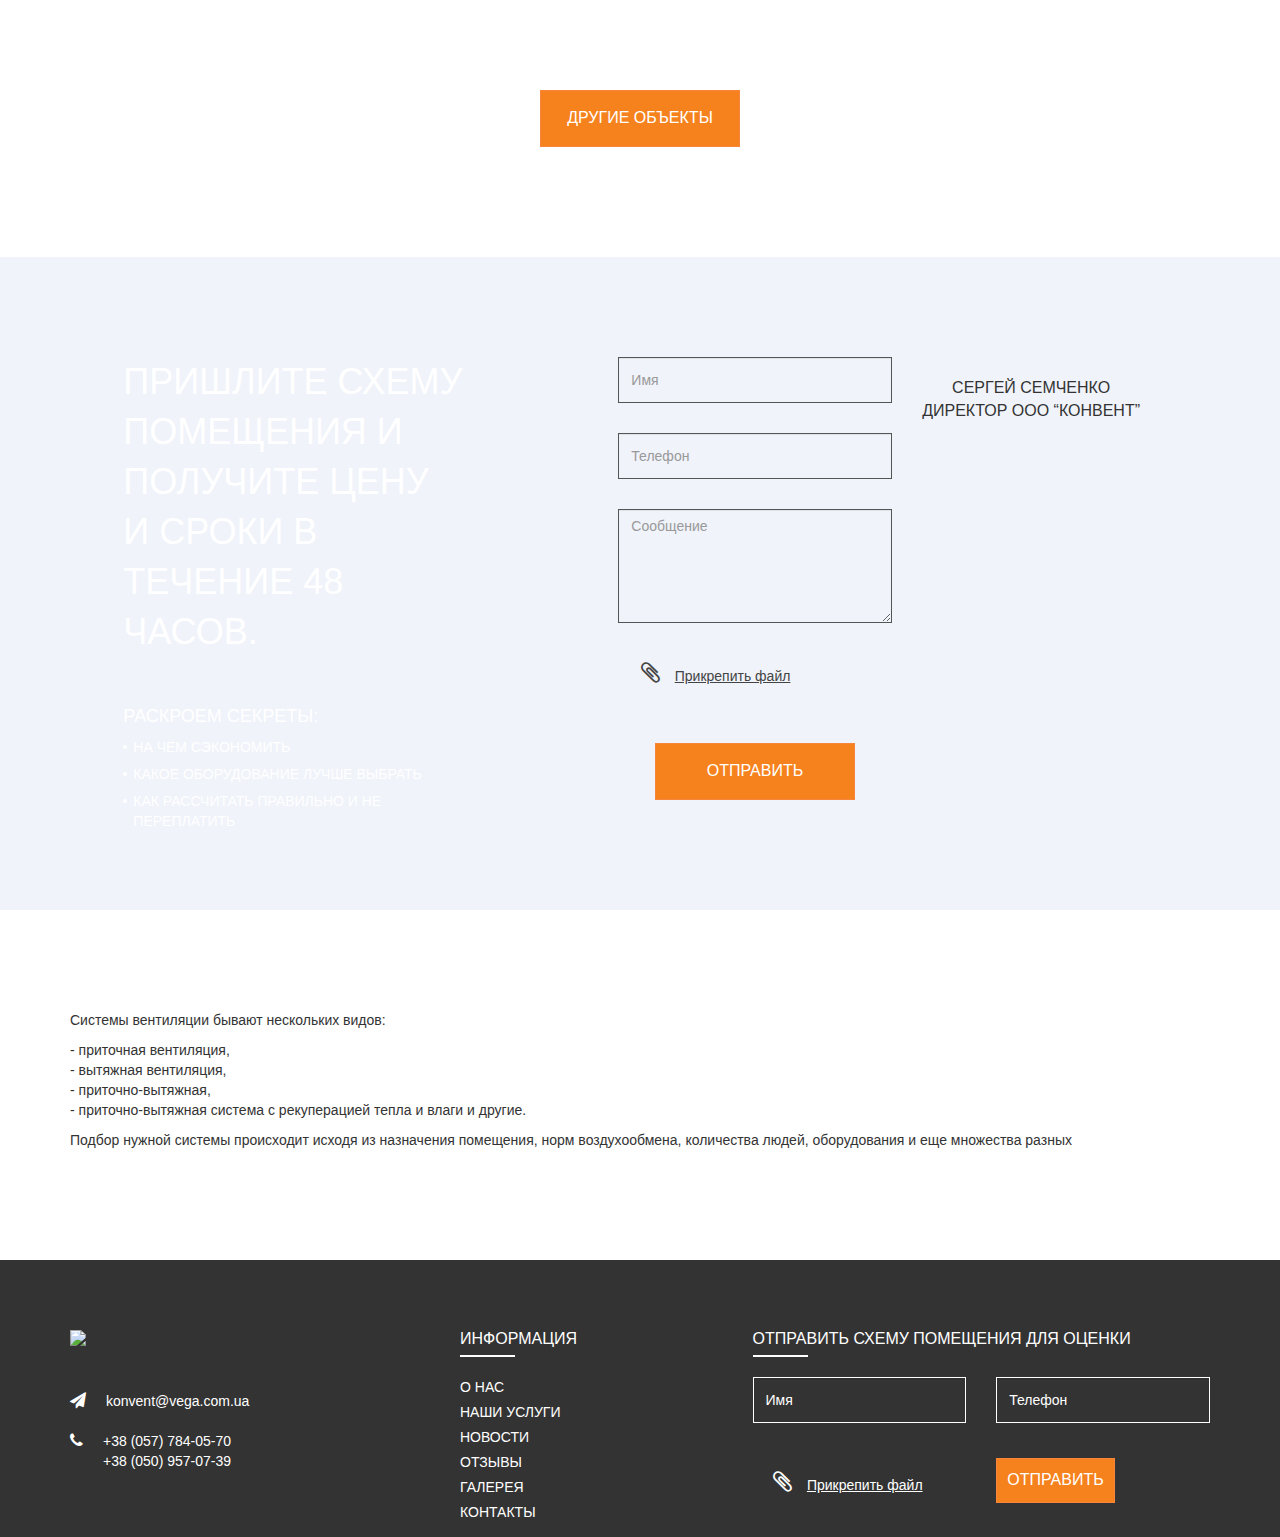
==== commit 380c288a: "add img" ====
--- a/index.html
+++ b/index.html
@@ -70,7 +70,7 @@
                     </div>
 
                         <h1>Эксперт в области климата</h1>
-                    <h1>Эксперт в области климата</h1>
+
 
                 </div>
             </div>
